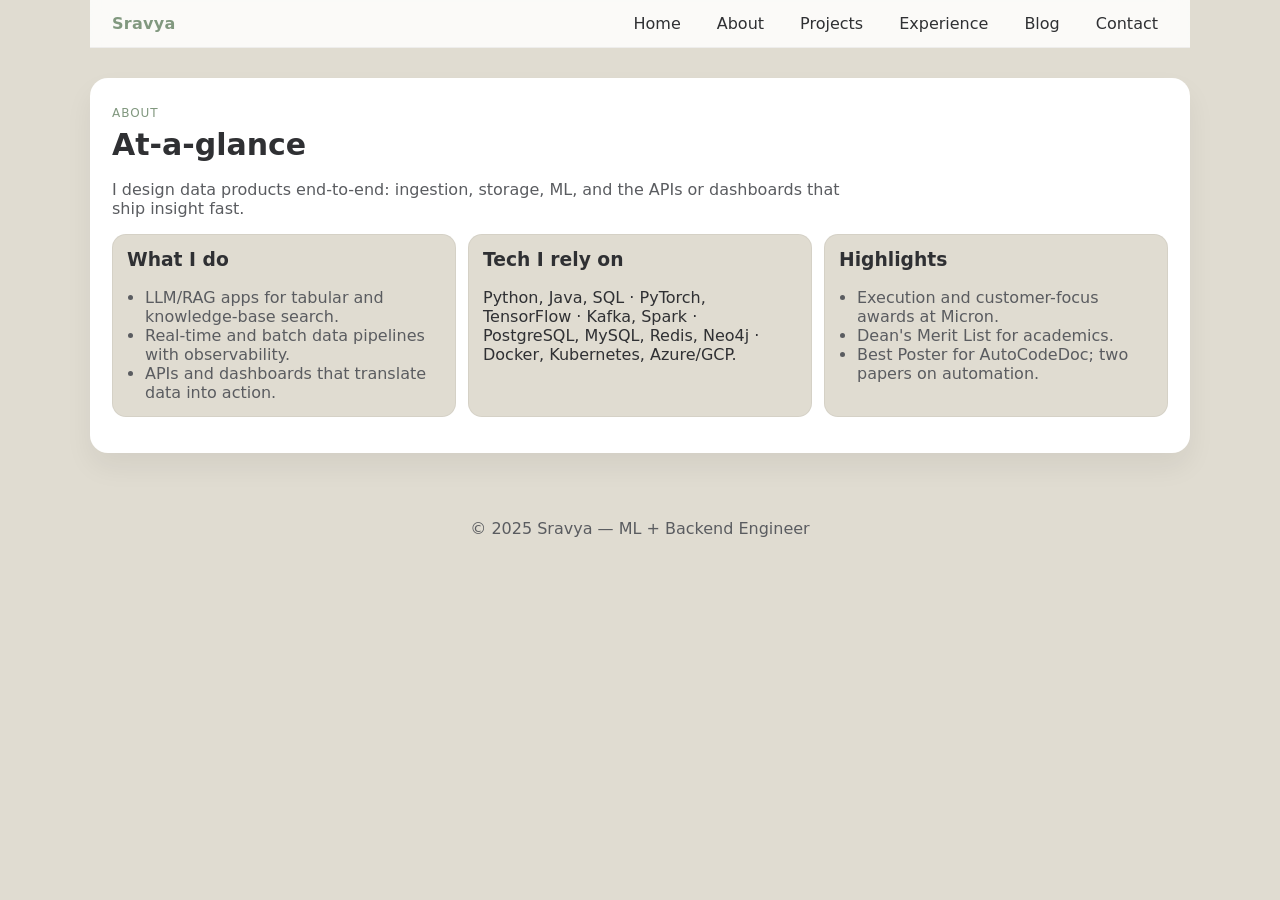
==== about.html @ fecbedd1 "init 4" ====
<!DOCTYPE html>
<html lang="en">
<head>
  <meta charset="UTF-8" />
  <meta name="viewport" content="width=device-width, initial-scale=1.0" />
  <title>About | Sravya</title>
  <link rel="stylesheet" href="style.css" />
</head>
<body>
  <nav class="navbar">
    <div class="logo">Sravya</div>
    <ul class="nav-links">
      <li><a href="index.html">Home</a></li>
      <li><a href="about.html">About</a></li>
      <li><a href="projects.html">Projects</a></li>
      <li><a href="experience.html">Experience</a></li>
      <li><a href="blog.html">Blog</a></li>
      <li><a href="contact.html">Contact</a></li>
    </ul>
  </nav>

  <main class="page section about">
    <div class="section-header">
      <p class="eyebrow">About</p>
      <h1>At-a-glance</h1>
      <p class="muted">I design data products end-to-end: ingestion, storage, ML, and the APIs or dashboards that ship insight fast.</p>
    </div>
    <div class="about-grid">
      <div class="about-card">
        <h3>What I do</h3>
        <ul>
          <li>LLM/RAG apps for tabular and knowledge-base search.</li>
          <li>Real-time and batch data pipelines with observability.</li>
          <li>APIs and dashboards that translate data into action.</li>
        </ul>
      </div>
      <div class="about-card">
        <h3>Tech I rely on</h3>
        <p>Python, Java, SQL · PyTorch, TensorFlow · Kafka, Spark · PostgreSQL, MySQL, Redis, Neo4j · Docker, Kubernetes, Azure/GCP.</p>
      </div>
      <div class="about-card">
        <h3>Highlights</h3>
        <ul>
          <li>Execution and customer-focus awards at Micron.</li>
          <li>Dean's Merit List for academics.</li>
          <li>Best Poster for AutoCodeDoc; two papers on automation.</li>
        </ul>
      </div>
    </div>
  </main>

  <footer class="footer">
    <p>© 2025 Sravya — ML + Backend Engineer</p>
  </footer>
</body>
</html>
---- style.css ----
/* Sageberry palette driven layout */
:root{
  --lavender:#B296CA;
  --lilac:#CEB7D7;
  --sand:#E0DCD1;
  --sage:#ACB9AD;
  --fern:#81987F;
  --text:#2f3033;
  --muted:#5a5c60;
  --radius:14px;
  --max:1100px;
}

*{box-sizing:border-box;}
body{
  margin:0;
  font-family:"Inter","Segoe UI",system-ui,-apple-system,sans-serif;
  background:var(--sand);
  color:var(--text);
}
a{color:inherit;text-decoration:none;}

.navbar{
  position:sticky;
  top:0;
  z-index:10;
  display:flex;
  justify-content:space-between;
  align-items:center;
  padding:14px 22px;
  max-width:var(--max);
  margin:0 auto;
  background:rgba(255,255,255,0.85);
  backdrop-filter:blur(10px);
  border-bottom:1px solid rgba(0,0,0,0.05);
}
.logo{font-weight:700;letter-spacing:0.3px;color:var(--fern);}
.nav-links{display:flex;gap:16px;list-style:none;padding:0;margin:0;}
.nav-links a{padding:8px 10px;border-radius:10px;transition:background 0.15s,color 0.15s;}
.nav-links a:hover{background:var(--lilac);color:#fff;}

.page{
  max-width:var(--max);
  margin:30px auto;
  padding:28px 22px 36px;
  border-radius:18px;
  background:#fff;
  box-shadow:0 14px 28px rgba(0,0,0,0.06);
}

.hero{
  display:grid;
  grid-template-columns:1.1fr 0.9fr;
  gap:22px;
}
.hero-left{display:flex;gap:16px;align-items:flex-start;}
.avatar{
  width:60px;
  height:60px;
  border-radius:50%;
  background:var(--lilac);
  color:#fff;
  display:grid;
  place-items:center;
  font-weight:700;
  border:4px solid #fff;
  box-shadow:0 8px 18px rgba(0,0,0,0.1);
}
.avatar.small{width:70px;height:70px;}
.eyebrow{
  letter-spacing:0.08em;
  text-transform:uppercase;
  font-size:12px;
  margin:0 0 6px;
  color:var(--fern);
}
h1{margin:0 0 10px;font-size:30px;line-height:1.25;}
.lede{margin:0 0 14px;color:var(--muted);}
.hero-actions{display:flex;gap:10px;flex-wrap:wrap;}
.btn{
  display:inline-flex;
  align-items:center;
  justify-content:center;
  padding:10px 16px;
  border-radius:12px;
  border:1px solid var(--fern);
  font-weight:600;
  cursor:pointer;
  transition:transform 0.15s,box-shadow 0.15s,background 0.15s,color 0.15s;
}
.btn.primary{background:var(--fern);color:#fff;}
.btn.ghost{background:transparent;color:var(--fern);}
.btn.primary:hover{transform:translateY(-1px);box-shadow:0 10px 20px rgba(129,152,127,0.3);}
.btn.ghost:hover{background:var(--lilac);color:#fff;border-color:var(--lilac);}
.btn.full{width:100%;}

.hero-right .stat-card{
  background:linear-gradient(135deg,rgba(178,150,202,0.15),rgba(172,185,173,0.35));
  border-radius:var(--radius);
  padding:16px;
  border:1px solid rgba(0,0,0,0.05);
}
.stat-card h3{margin:0 0 10px;}
.stat-card ul{margin:0;padding-left:18px;color:var(--muted);}

.section-header{margin-bottom:16px;}
.section-header h2{margin:4px 0 6px;}
.section-header .muted{max-width:760px;}
.muted{color:var(--muted);}

.about-grid{
  display:grid;
  grid-template-columns:repeat(auto-fit,minmax(240px,1fr));
  gap:12px;
}
.about-card{
  background:var(--sand);
  border:1px solid rgba(0,0,0,0.05);
  border-radius:var(--radius);
  padding:14px;
}
.about-card h3{margin-top:0;}
.about-card ul{margin:8px 0 0;padding-left:18px;color:var(--muted);}

.bucket-grid{display:grid;gap:16px;}
.bucket{
  background:var(--sand);
  border-radius:var(--radius);
  padding:14px;
  border:1px solid rgba(0,0,0,0.05);
}
.bucket h3{margin:0 0 10px;}
.card-grid{
  display:grid;
  grid-template-columns:repeat(auto-fit,minmax(240px,1fr));
  gap:12px;
}
.card{
  background:#fff;
  border:1px solid rgba(0,0,0,0.05);
  border-radius:var(--radius);
  padding:12px;
  display:flex;
  flex-direction:column;
  gap:8px;
  box-shadow:0 8px 16px rgba(0,0,0,0.05);
}
.card-header{display:flex;justify-content:space-between;align-items:center;gap:8px;}
.pill{
  padding:6px 10px;
  border-radius:999px;
  background:var(--lavender);
  color:#fff;
  font-size:12px;
}
.link{color:var(--fern);font-weight:600;}

.timeline{display:grid;gap:14px;}
.timeline-item{
  background:var(--sand);
  border-radius:var(--radius);
  border:1px solid rgba(0,0,0,0.05);
  padding:14px;
  position:relative;
}
.timeline-item::before{
  content:"";
  position:absolute;
  left:-10px;
  top:18px;
  width:6px;
  height:6px;
  border-radius:50%;
  background:var(--lavender);
}
.timeline-head{display:flex;justify-content:space-between;gap:8px;flex-wrap:wrap;}
.impact-grid{
  display:grid;
  grid-template-columns:repeat(auto-fit,minmax(220px,1fr));
  gap:10px;
  margin-top:10px;
}
.impact-card{
  background:#fff;
  border:1px solid rgba(0,0,0,0.05);
  border-radius:var(--radius);
  padding:10px;
  box-shadow:0 8px 14px rgba(0,0,0,0.04);
}

.subsection{margin-top:16px;}
.inline-list{
  display:flex;
  flex-wrap:wrap;
  gap:10px;
  list-style:none;
  padding:0;
  margin:8px 0 0;
}
.inline-list li{
  background:#fff;
  border:1px solid rgba(0,0,0,0.05);
  padding:10px 12px;
  border-radius:var(--radius);
  color:var(--muted);
  box-shadow:0 8px 14px rgba(0,0,0,0.04);
}

.blog .card-grid .card h4{margin:0;}

.contact-form{
  background:var(--sand);
  border:1px solid rgba(0,0,0,0.05);
  border-radius:var(--radius);
  padding:14px;
  display:grid;
  gap:12px;
}
.form-row{display:flex;flex-direction:column;gap:6px;}
.form-row label{font-weight:600;}
input,textarea{
  background:#fff;
  border:1px solid rgba(0,0,0,0.1);
  border-radius:10px;
  padding:10px 12px;
  font-family:inherit;
  color:var(--text);
}
input:focus,textarea:focus{outline:2px solid var(--lavender);border-color:transparent;}

.footer{
  text-align:center;
  color:var(--muted);
  padding:20px 0 30px;
}

@media(max-width:920px){
  .hero{grid-template-columns:1fr;}
  .navbar{border-bottom:1px solid rgba(0,0,0,0.05);}
}
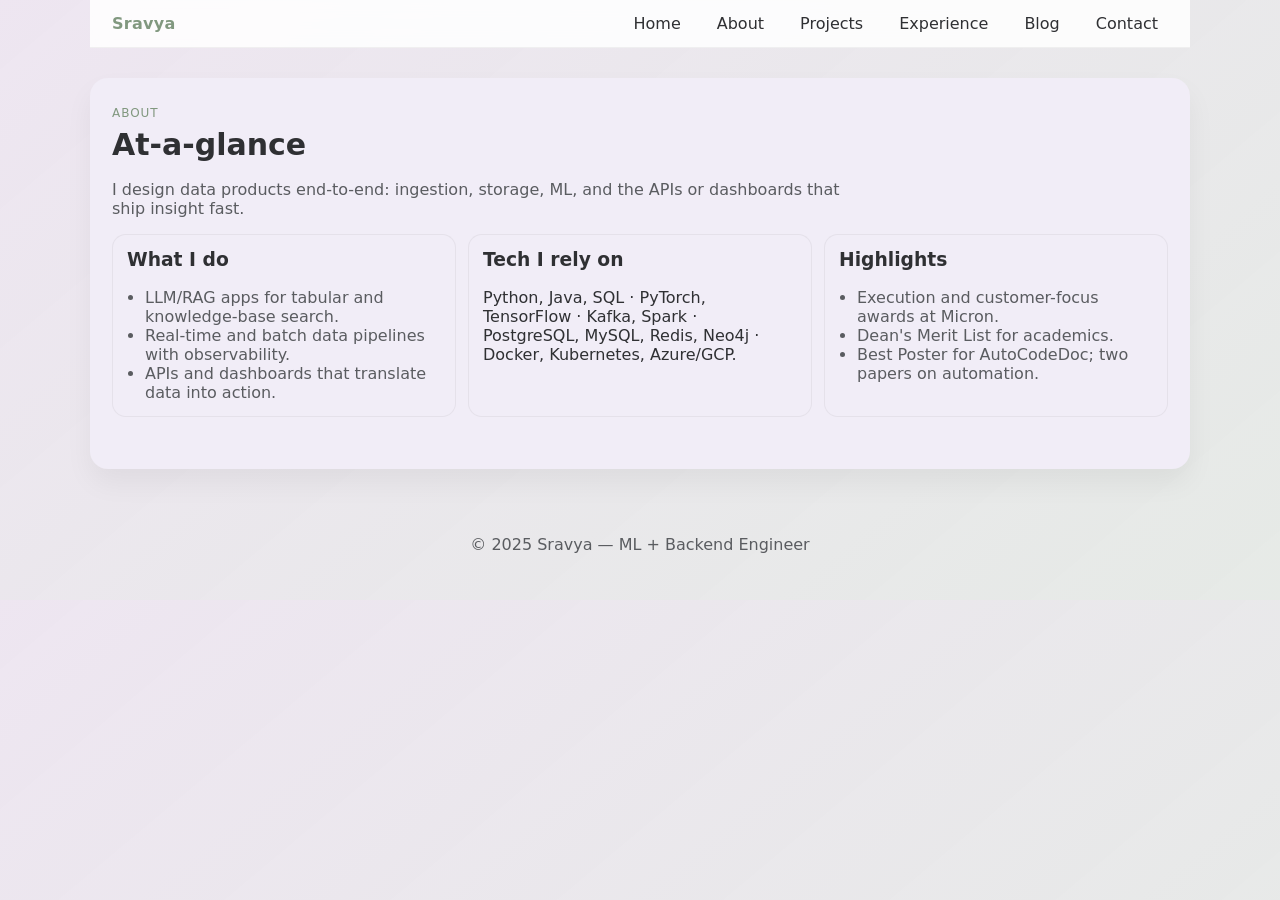
==== commit 60ae9227: "dynamic load" ====
--- a/about.html
+++ b/about.html
@@ -6,7 +6,7 @@
   <title>About | Sravya</title>
   <link rel="stylesheet" href="style.css" />
 </head>
-<body>
+<body data-page="about">
   <nav class="navbar">
     <div class="logo">Sravya</div>
     <ul class="nav-links">
@@ -23,34 +23,14 @@
     <div class="section-header">
       <p class="eyebrow">About</p>
       <h1>At-a-glance</h1>
-      <p class="muted">I design data products end-to-end: ingestion, storage, ML, and the APIs or dashboards that ship insight fast.</p>
-    </div>
-    <div class="about-grid">
-      <div class="about-card">
-        <h3>What I do</h3>
-        <ul>
-          <li>LLM/RAG apps for tabular and knowledge-base search.</li>
-          <li>Real-time and batch data pipelines with observability.</li>
-          <li>APIs and dashboards that translate data into action.</li>
-        </ul>
-      </div>
-      <div class="about-card">
-        <h3>Tech I rely on</h3>
-        <p>Python, Java, SQL · PyTorch, TensorFlow · Kafka, Spark · PostgreSQL, MySQL, Redis, Neo4j · Docker, Kubernetes, Azure/GCP.</p>
-      </div>
-      <div class="about-card">
-        <h3>Highlights</h3>
-        <ul>
-          <li>Execution and customer-focus awards at Micron.</li>
-          <li>Dean's Merit List for academics.</li>
-          <li>Best Poster for AutoCodeDoc; two papers on automation.</li>
-        </ul>
-      </div>
+      <div id="about-root"></div>
     </div>
   </main>
 
   <footer class="footer">
     <p>© 2025 Sravya — ML + Backend Engineer</p>
   </footer>
+  <script src="data.js"></script>
+  <script src="script.js"></script>
 </body>
 </html>
--- a/style.css
+++ b/style.css
@@ -2,9 +2,9 @@
 :root{
   --lavender:#B296CA;
   --lilac:#CEB7D7;
-  --sand:#E0DCD1;
   --sage:#ACB9AD;
   --fern:#81987F;
+  --surface:#F1EDF7;
   --text:#2f3033;
   --muted:#5a5c60;
   --radius:14px;
@@ -15,7 +15,7 @@
 body{
   margin:0;
   font-family:"Inter","Segoe UI",system-ui,-apple-system,sans-serif;
-  background:var(--sand);
+  background:linear-gradient(140deg,rgba(206,183,215,0.35),rgba(172,185,173,0.3));
   color:var(--text);
 }
 a{color:inherit;text-decoration:none;}
@@ -44,8 +44,8 @@
   margin:30px auto;
   padding:28px 22px 36px;
   border-radius:18px;
-  background:#fff;
-  box-shadow:0 14px 28px rgba(0,0,0,0.06);
+  background:var(--surface);
+  box-shadow:0 14px 28px rgba(0,0,0,0.05);
 }
 
 .hero{
@@ -114,7 +114,7 @@
   gap:12px;
 }
 .about-card{
-  background:var(--sand);
+  background:var(--surface);
   border:1px solid rgba(0,0,0,0.05);
   border-radius:var(--radius);
   padding:14px;
@@ -123,20 +123,24 @@
 .about-card ul{margin:8px 0 0;padding-left:18px;color:var(--muted);}
 
 .bucket-grid{display:grid;gap:16px;}
+.bucket-grid{
+  grid-template-columns:repeat(auto-fit,minmax(320px,1fr));
+  align-items:start;
+}
 .bucket{
-  background:var(--sand);
+  background:var(--surface);
   border-radius:var(--radius);
   padding:14px;
   border:1px solid rgba(0,0,0,0.05);
 }
 .bucket h3{margin:0 0 10px;}
 .card-grid{
-  display:grid;
-  grid-template-columns:repeat(auto-fit,minmax(240px,1fr));
+  display:flex;
+  flex-direction:column;
   gap:12px;
 }
 .card{
-  background:#fff;
+  background:#fdfaff;
   border:1px solid rgba(0,0,0,0.05);
   border-radius:var(--radius);
   padding:12px;
@@ -157,7 +161,7 @@
 
 .timeline{display:grid;gap:14px;}
 .timeline-item{
-  background:var(--sand);
+  background:var(--surface);
   border-radius:var(--radius);
   border:1px solid rgba(0,0,0,0.05);
   padding:14px;
@@ -181,7 +185,7 @@
   margin-top:10px;
 }
 .impact-card{
-  background:#fff;
+  background:#fdfaff;
   border:1px solid rgba(0,0,0,0.05);
   border-radius:var(--radius);
   padding:10px;
@@ -198,7 +202,7 @@
   margin:8px 0 0;
 }
 .inline-list li{
-  background:#fff;
+  background:#fdfaff;
   border:1px solid rgba(0,0,0,0.05);
   padding:10px 12px;
   border-radius:var(--radius);
@@ -209,7 +213,7 @@
 .blog .card-grid .card h4{margin:0;}
 
 .contact-form{
-  background:var(--sand);
+  background:var(--surface);
   border:1px solid rgba(0,0,0,0.05);
   border-radius:var(--radius);
   padding:14px;
@@ -219,7 +223,7 @@
 .form-row{display:flex;flex-direction:column;gap:6px;}
 .form-row label{font-weight:600;}
 input,textarea{
-  background:#fff;
+  background:#fdfaff;
   border:1px solid rgba(0,0,0,0.1);
   border-radius:10px;
   padding:10px 12px;
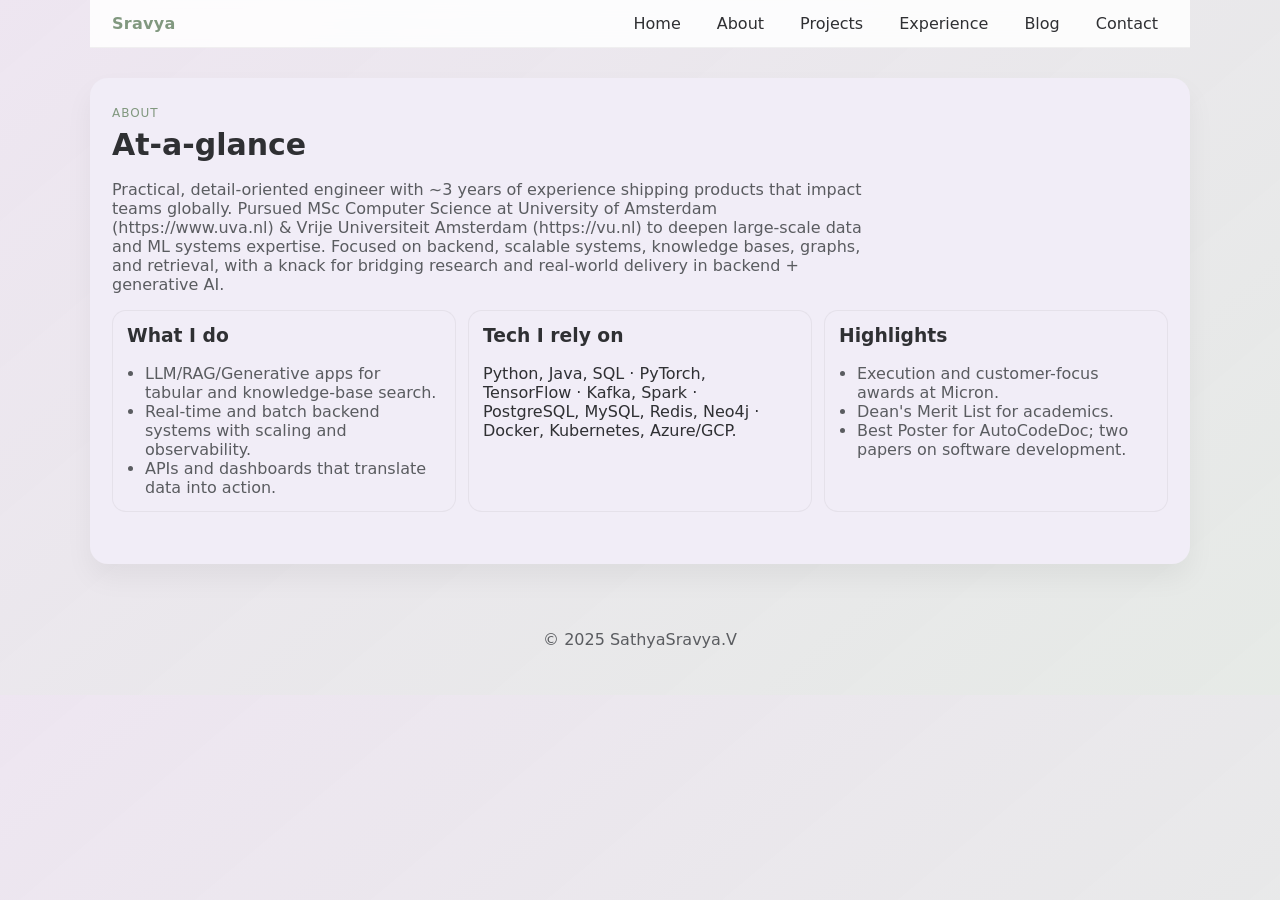
==== commit 59718780: "update" ====
--- a/about.html
+++ b/about.html
@@ -11,7 +11,7 @@
     <div class="logo">Sravya</div>
     <ul class="nav-links">
       <li><a href="index.html">Home</a></li>
-      <li><a href="about.html">About</a></li>
+      <li><a href="index.html#about">About</a></li>
       <li><a href="projects.html">Projects</a></li>
       <li><a href="experience.html">Experience</a></li>
       <li><a href="blog.html">Blog</a></li>
@@ -28,7 +28,7 @@
   </main>
 
   <footer class="footer">
-    <p>© 2025 Sravya — ML + Backend Engineer</p>
+    <p>© 2025 SathyaSravya.V</p>
   </footer>
   <script src="data.js"></script>
   <script src="script.js"></script>
--- a/style.css
+++ b/style.css
@@ -150,6 +150,7 @@
   box-shadow:0 8px 16px rgba(0,0,0,0.05);
 }
 .card-header{display:flex;justify-content:space-between;align-items:center;gap:8px;}
+.tag-row{display:flex;flex-wrap:wrap;gap:6px;justify-content:flex-end;}
 .pill{
   padding:6px 10px;
   border-radius:999px;
@@ -158,6 +159,8 @@
   font-size:12px;
 }
 .link{color:var(--fern);font-weight:600;}
+.link-inline{color:var(--fern);font-weight:600;text-decoration:none;}
+.link-inline:hover{text-decoration:underline;}
 
 .timeline{display:grid;gap:14px;}
 .timeline-item{
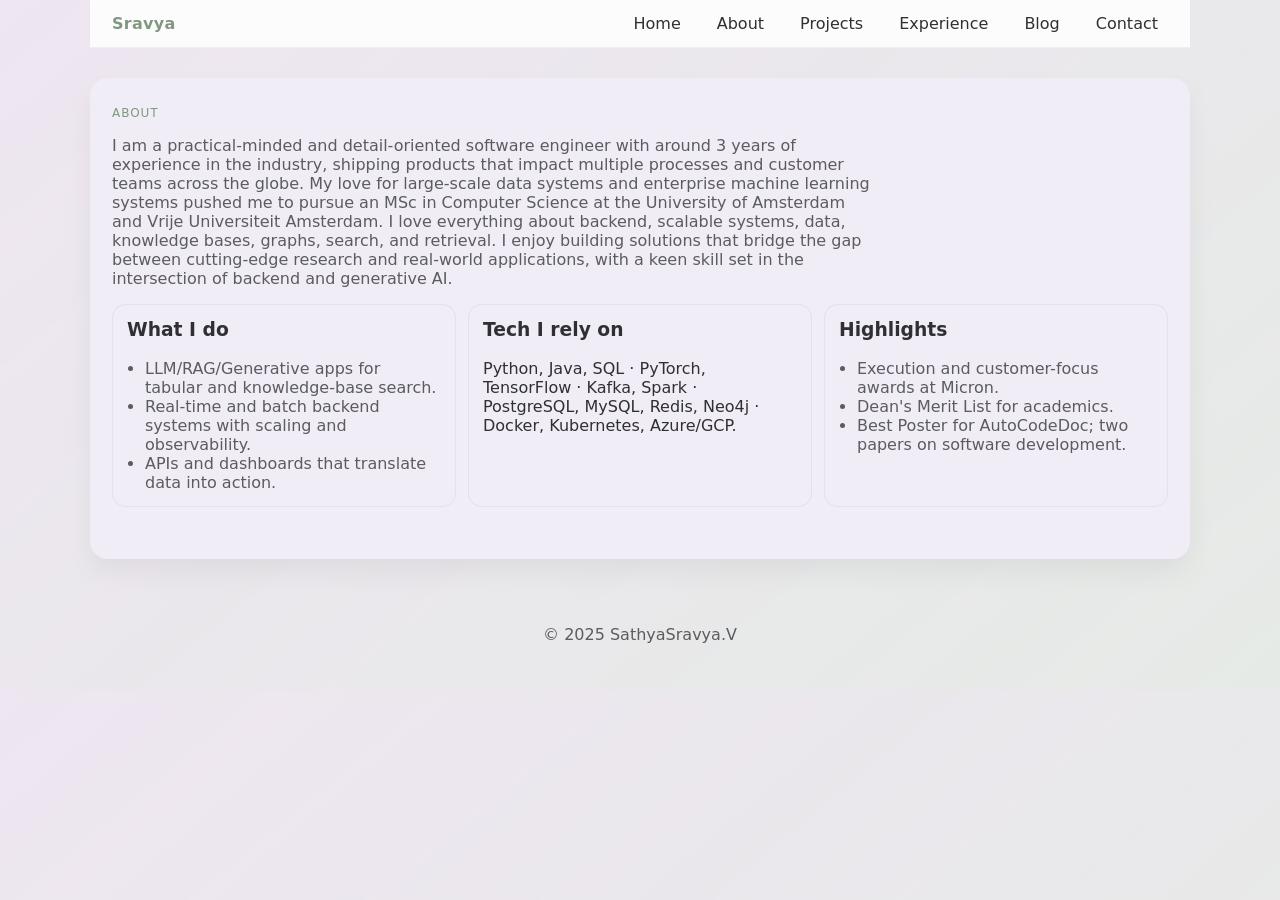
==== commit 423231b5: "update data" ====
--- a/about.html
+++ b/about.html
@@ -22,7 +22,6 @@
   <main class="page section about">
     <div class="section-header">
       <p class="eyebrow">About</p>
-      <h1>At-a-glance</h1>
       <div id="about-root"></div>
     </div>
   </main>
--- a/style.css
+++ b/style.css
@@ -65,6 +65,13 @@
   font-weight:700;
   border:4px solid #fff;
   box-shadow:0 8px 18px rgba(0,0,0,0.1);
+}
+.avatar img{
+  width:100%;
+  height:100%;
+  object-fit:cover;
+  border-radius:50%;
+  display:block;
 }
 .avatar.small{width:70px;height:70px;}
 .eyebrow{
@@ -195,6 +202,53 @@
   box-shadow:0 8px 14px rgba(0,0,0,0.04);
 }
 
+.timeline-zigzag{
+  position:relative;
+  display:flex;
+  flex-direction:column;
+  gap:24px;
+  padding:10px 0;
+}
+.timeline-zigzag::before{
+  content:"";
+  position:absolute;
+  left:50%;
+  top:0;
+  width:2px;
+  height:100%;
+  background:rgba(0,0,0,0.08);
+  transform:translateX(-50%);
+}
+.timeline-node{
+  position:relative;
+  display:flex;
+}
+.timeline-node.left{justify-content:flex-start;}
+.timeline-node.right{justify-content:flex-end;}
+.timeline-bubble{
+  width:calc(50% - 20px);
+  background:var(--surface);
+  border:1px solid rgba(0,0,0,0.05);
+  border-radius:var(--radius);
+  padding:12px;
+  box-shadow:0 8px 14px rgba(0,0,0,0.04);
+}
+.timeline-node::before{
+  content:"";
+  position:absolute;
+  top:16px;
+  width:12px;
+  height:12px;
+  border-radius:50%;
+  background:var(--lavender);
+  border:2px solid #fff;
+  left:50%;
+  transform:translateX(-50%);
+  box-shadow:0 0 0 2px rgba(0,0,0,0.05);
+}
+.timeline-bubble h3{margin:4px 0;}
+.timeline-bubble .tiny{font-size:12px;}
+
 .subsection{margin-top:16px;}
 .inline-list{
   display:flex;
@@ -244,4 +298,8 @@
 @media(max-width:920px){
   .hero{grid-template-columns:1fr;}
   .navbar{border-bottom:1px solid rgba(0,0,0,0.05);}
-}
+  .timeline-bubble{width:100%;}
+  .timeline-node::before{left:16px;transform:none;}
+  .timeline-zigzag::before{left:16px;}
+  .timeline-node{justify-content:flex-start;padding-left:12px;}
+}
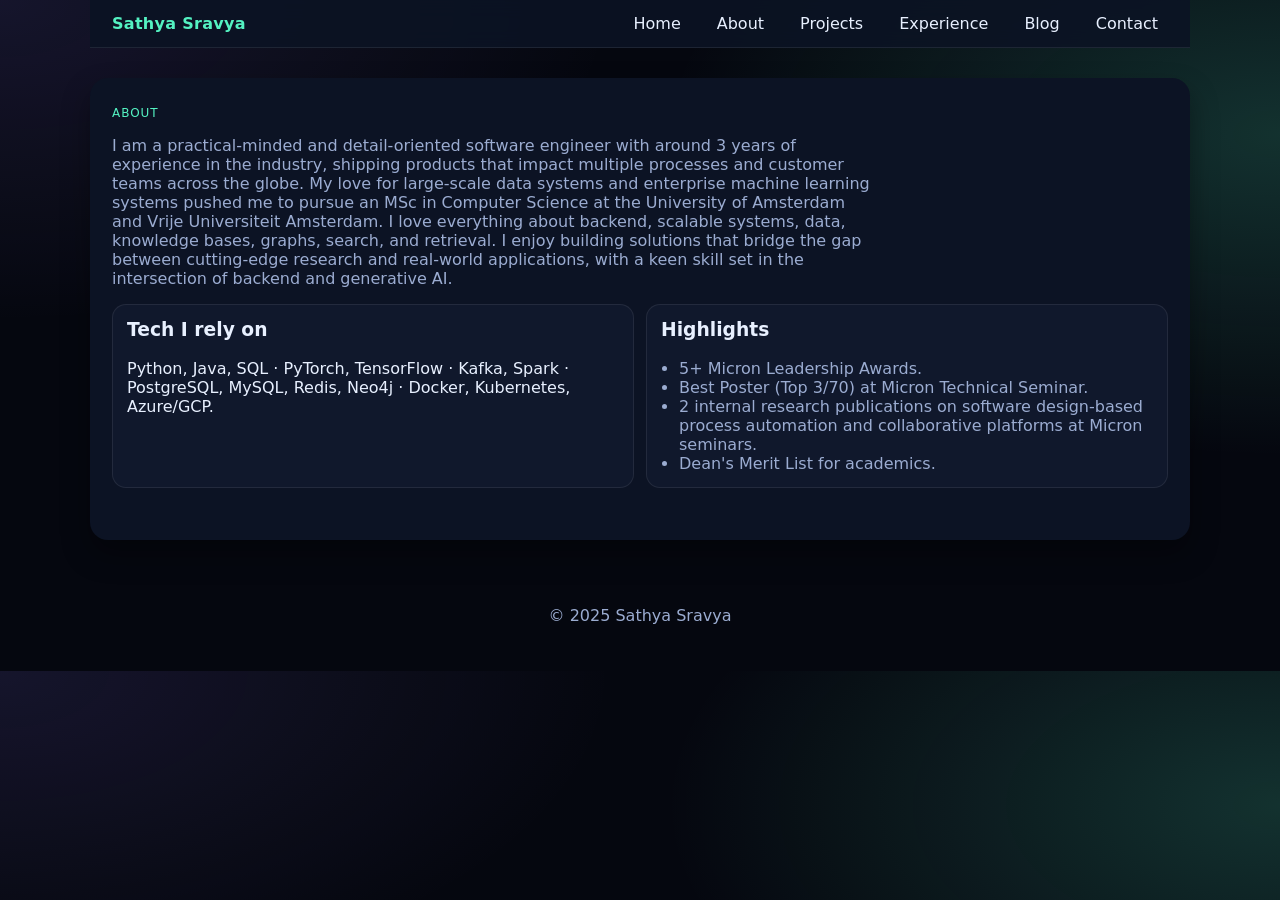
==== commit e2f048fe: "view" ====
--- a/about.html
+++ b/about.html
@@ -3,12 +3,12 @@
 <head>
   <meta charset="UTF-8" />
   <meta name="viewport" content="width=device-width, initial-scale=1.0" />
-  <title>About | Sravya</title>
+  <title>About | Sathya Sravya</title>
   <link rel="stylesheet" href="style.css" />
 </head>
 <body data-page="about">
   <nav class="navbar">
-    <div class="logo">Sravya</div>
+    <div class="logo">Sathya Sravya</div>
     <ul class="nav-links">
       <li><a href="index.html">Home</a></li>
       <li><a href="index.html#about">About</a></li>
@@ -27,7 +27,7 @@
   </main>
 
   <footer class="footer">
-    <p>© 2025 SathyaSravya.V</p>
+    <p>© 2025 Sathya Sravya</p>
   </footer>
   <script src="data.js"></script>
   <script src="script.js"></script>
--- a/style.css
+++ b/style.css
@@ -1,12 +1,13 @@
-/* Sageberry palette driven layout */
+/* Neon night theme */
 :root{
-  --lavender:#B296CA;
-  --lilac:#CEB7D7;
-  --sage:#ACB9AD;
-  --fern:#81987F;
-  --surface:#F1EDF7;
-  --text:#2f3033;
-  --muted:#5a5c60;
+  --bg:#05070f;
+  --panel:#0c1324;
+  --surface:#10182c;
+  --border:rgba(255,255,255,0.08);
+  --accent:#54f2c2;
+  --accent-2:#8f7bff;
+  --text:#e8f0ff;
+  --muted:#9bacd1;
   --radius:14px;
   --max:1100px;
 }
@@ -15,7 +16,7 @@
 body{
   margin:0;
   font-family:"Inter","Segoe UI",system-ui,-apple-system,sans-serif;
-  background:linear-gradient(140deg,rgba(206,183,215,0.35),rgba(172,185,173,0.3));
+  background:radial-gradient(120% 120% at 0% 0%,rgba(143,123,255,0.12),transparent 40%),radial-gradient(120% 120% at 100% 20%,rgba(84,242,194,0.18),transparent 40%),var(--bg);
   color:var(--text);
 }
 a{color:inherit;text-decoration:none;}
@@ -30,22 +31,22 @@
   padding:14px 22px;
   max-width:var(--max);
   margin:0 auto;
-  background:rgba(255,255,255,0.85);
+  background:rgba(12,19,36,0.9);
   backdrop-filter:blur(10px);
-  border-bottom:1px solid rgba(0,0,0,0.05);
-}
-.logo{font-weight:700;letter-spacing:0.3px;color:var(--fern);}
+  border-bottom:1px solid var(--border);
+}
+.logo{font-weight:700;letter-spacing:0.3px;color:var(--accent);}
 .nav-links{display:flex;gap:16px;list-style:none;padding:0;margin:0;}
 .nav-links a{padding:8px 10px;border-radius:10px;transition:background 0.15s,color 0.15s;}
-.nav-links a:hover{background:var(--lilac);color:#fff;}
+.nav-links a:hover{background:rgba(143,123,255,0.25);color:#fff;}
 
 .page{
   max-width:var(--max);
   margin:30px auto;
   padding:28px 22px 36px;
   border-radius:18px;
-  background:var(--surface);
-  box-shadow:0 14px 28px rgba(0,0,0,0.05);
+  background:var(--panel);
+  box-shadow:0 14px 28px rgba(0,0,0,0.35);
 }
 
 .hero{
@@ -58,13 +59,13 @@
   width:60px;
   height:60px;
   border-radius:50%;
-  background:var(--lilac);
-  color:#fff;
+  background:var(--accent-2);
+  color:var(--bg);
   display:grid;
   place-items:center;
   font-weight:700;
   border:4px solid #fff;
-  box-shadow:0 8px 18px rgba(0,0,0,0.1);
+  box-shadow:0 8px 18px rgba(0,0,0,0.35);
 }
 .avatar img{
   width:100%;
@@ -79,33 +80,33 @@
   text-transform:uppercase;
   font-size:12px;
   margin:0 0 6px;
-  color:var(--fern);
+  color:var(--accent);
 }
 h1{margin:0 0 10px;font-size:30px;line-height:1.25;}
 .lede{margin:0 0 14px;color:var(--muted);}
 .hero-actions{display:flex;gap:10px;flex-wrap:wrap;}
+.playful{margin:8px 0 0;color:var(--accent-2);font-weight:600;}
 .btn{
   display:inline-flex;
   align-items:center;
   justify-content:center;
   padding:10px 16px;
   border-radius:12px;
-  border:1px solid var(--fern);
+  border:1px solid var(--accent);
   font-weight:600;
   cursor:pointer;
   transition:transform 0.15s,box-shadow 0.15s,background 0.15s,color 0.15s;
 }
-.btn.primary{background:var(--fern);color:#fff;}
-.btn.ghost{background:transparent;color:var(--fern);}
-.btn.primary:hover{transform:translateY(-1px);box-shadow:0 10px 20px rgba(129,152,127,0.3);}
-.btn.ghost:hover{background:var(--lilac);color:#fff;border-color:var(--lilac);}
+.btn.primary{background:var(--accent);color:var(--bg);}
+.btn.ghost{background:transparent;color:var(--accent);}
+.btn.primary:hover,.btn.ghost:hover{transform:translateY(-1px);box-shadow:0 10px 20px rgba(84,242,194,0.35);background:rgba(84,242,194,0.12);color:#fff;border-color:var(--accent);}
 .btn.full{width:100%;}
 
 .hero-right .stat-card{
-  background:linear-gradient(135deg,rgba(178,150,202,0.15),rgba(172,185,173,0.35));
+  background:linear-gradient(135deg,rgba(143,123,255,0.2),rgba(84,242,194,0.15));
   border-radius:var(--radius);
   padding:16px;
-  border:1px solid rgba(0,0,0,0.05);
+  border:1px solid var(--border);
 }
 .stat-card h3{margin:0 0 10px;}
 .stat-card ul{margin:0;padding-left:18px;color:var(--muted);}
@@ -122,7 +123,7 @@
 }
 .about-card{
   background:var(--surface);
-  border:1px solid rgba(0,0,0,0.05);
+  border:1px solid var(--border);
   border-radius:var(--radius);
   padding:14px;
 }
@@ -138,8 +139,10 @@
   background:var(--surface);
   border-radius:var(--radius);
   padding:14px;
-  border:1px solid rgba(0,0,0,0.05);
-}
+  border:1px solid var(--border);
+  transition:border-color 0.15s, box-shadow 0.15s;
+}
+.bucket:hover{border-color:var(--accent);box-shadow:0 12px 24px rgba(84,242,194,0.18);}
 .bucket h3{margin:0 0 10px;}
 .card-grid{
   display:flex;
@@ -147,33 +150,59 @@
   gap:12px;
 }
 .card{
-  background:#fdfaff;
-  border:1px solid rgba(0,0,0,0.05);
+  background:var(--surface);
+  border:1px solid var(--border);
   border-radius:var(--radius);
   padding:12px;
   display:flex;
   flex-direction:column;
   gap:8px;
-  box-shadow:0 8px 16px rgba(0,0,0,0.05);
+  box-shadow:0 8px 16px rgba(0,0,0,0.3);
+  transition:transform 0.15s, box-shadow 0.15s, border-color 0.15s;
+}
+.card:hover{
+  transform:translateY(-2px);
+  border-color:var(--accent);
+  box-shadow:0 12px 28px rgba(84,242,194,0.2);
 }
 .card-header{display:flex;justify-content:space-between;align-items:center;gap:8px;}
 .tag-row{display:flex;flex-wrap:wrap;gap:6px;justify-content:flex-end;}
 .pill{
   padding:6px 10px;
   border-radius:999px;
-  background:var(--lavender);
-  color:#fff;
+  background:rgba(143,123,255,0.25);
+  color:#e8e6ff;
   font-size:12px;
 }
-.link{color:var(--fern);font-weight:600;}
-.link-inline{color:var(--fern);font-weight:600;text-decoration:none;}
+.link{color:var(--accent);font-weight:600;}
+.link-inline{color:var(--accent);font-weight:600;text-decoration:none;}
 .link-inline:hover{text-decoration:underline;}
+
+.card-thumb{
+  width:100%;
+  height:160px;
+  border-radius:12px;
+  overflow:hidden;
+  background:rgba(255,255,255,0.05);
+  border:1px solid var(--border);
+}
+.card-thumb img{width:100%;height:100%;object-fit:cover;display:block;}
+.project-card h4{margin:6px 0;}
+.projects-scroll{max-height:70vh;overflow:auto;padding-right:6px;}
+.projects-grid{display:grid;grid-template-columns:repeat(auto-fit,minmax(260px,1fr));gap:12px;}
+.bucket-pill{
+  display:inline-flex;
+  align-items:center;
+  gap:6px;
+  font-size:12px;
+  color:var(--accent);
+}
 
 .timeline{display:grid;gap:14px;}
 .timeline-item{
   background:var(--surface);
   border-radius:var(--radius);
-  border:1px solid rgba(0,0,0,0.05);
+  border:1px solid var(--border);
   padding:14px;
   position:relative;
 }
@@ -185,7 +214,7 @@
   width:6px;
   height:6px;
   border-radius:50%;
-  background:var(--lavender);
+  background:var(--accent-2);
 }
 .timeline-head{display:flex;justify-content:space-between;gap:8px;flex-wrap:wrap;}
 .impact-grid{
@@ -195,11 +224,11 @@
   margin-top:10px;
 }
 .impact-card{
-  background:#fdfaff;
-  border:1px solid rgba(0,0,0,0.05);
+  background:var(--surface);
+  border:1px solid var(--border);
   border-radius:var(--radius);
   padding:10px;
-  box-shadow:0 8px 14px rgba(0,0,0,0.04);
+  box-shadow:0 8px 14px rgba(0,0,0,0.25);
 }
 
 .timeline-zigzag{
@@ -216,7 +245,7 @@
   top:0;
   width:2px;
   height:100%;
-  background:rgba(0,0,0,0.08);
+  background:rgba(255,255,255,0.08);
   transform:translateX(-50%);
 }
 .timeline-node{
@@ -228,10 +257,10 @@
 .timeline-bubble{
   width:calc(50% - 20px);
   background:var(--surface);
-  border:1px solid rgba(0,0,0,0.05);
+  border:1px solid var(--border);
   border-radius:var(--radius);
   padding:12px;
-  box-shadow:0 8px 14px rgba(0,0,0,0.04);
+  box-shadow:0 8px 14px rgba(0,0,0,0.25);
 }
 .timeline-node::before{
   content:"";
@@ -240,7 +269,7 @@
   width:12px;
   height:12px;
   border-radius:50%;
-  background:var(--lavender);
+  background:var(--accent-2);
   border:2px solid #fff;
   left:50%;
   transform:translateX(-50%);
@@ -259,19 +288,19 @@
   margin:8px 0 0;
 }
 .inline-list li{
-  background:#fdfaff;
-  border:1px solid rgba(0,0,0,0.05);
+  background:var(--surface);
+  border:1px solid var(--border);
   padding:10px 12px;
   border-radius:var(--radius);
   color:var(--muted);
-  box-shadow:0 8px 14px rgba(0,0,0,0.04);
+  box-shadow:0 8px 14px rgba(0,0,0,0.25);
 }
 
 .blog .card-grid .card h4{margin:0;}
 
 .contact-form{
   background:var(--surface);
-  border:1px solid rgba(0,0,0,0.05);
+  border:1px solid var(--border);
   border-radius:var(--radius);
   padding:14px;
   display:grid;
@@ -280,14 +309,14 @@
 .form-row{display:flex;flex-direction:column;gap:6px;}
 .form-row label{font-weight:600;}
 input,textarea{
-  background:#fdfaff;
-  border:1px solid rgba(0,0,0,0.1);
+  background:var(--panel);
+  border:1px solid var(--border);
   border-radius:10px;
   padding:10px 12px;
   font-family:inherit;
   color:var(--text);
 }
-input:focus,textarea:focus{outline:2px solid var(--lavender);border-color:transparent;}
+input:focus,textarea:focus{outline:2px solid var(--accent);border-color:transparent;}
 
 .footer{
   text-align:center;
@@ -297,7 +326,7 @@
 
 @media(max-width:920px){
   .hero{grid-template-columns:1fr;}
-  .navbar{border-bottom:1px solid rgba(0,0,0,0.05);}
+  .navbar{border-bottom:1px solid var(--border);}
   .timeline-bubble{width:100%;}
   .timeline-node::before{left:16px;transform:none;}
   .timeline-zigzag::before{left:16px;}
